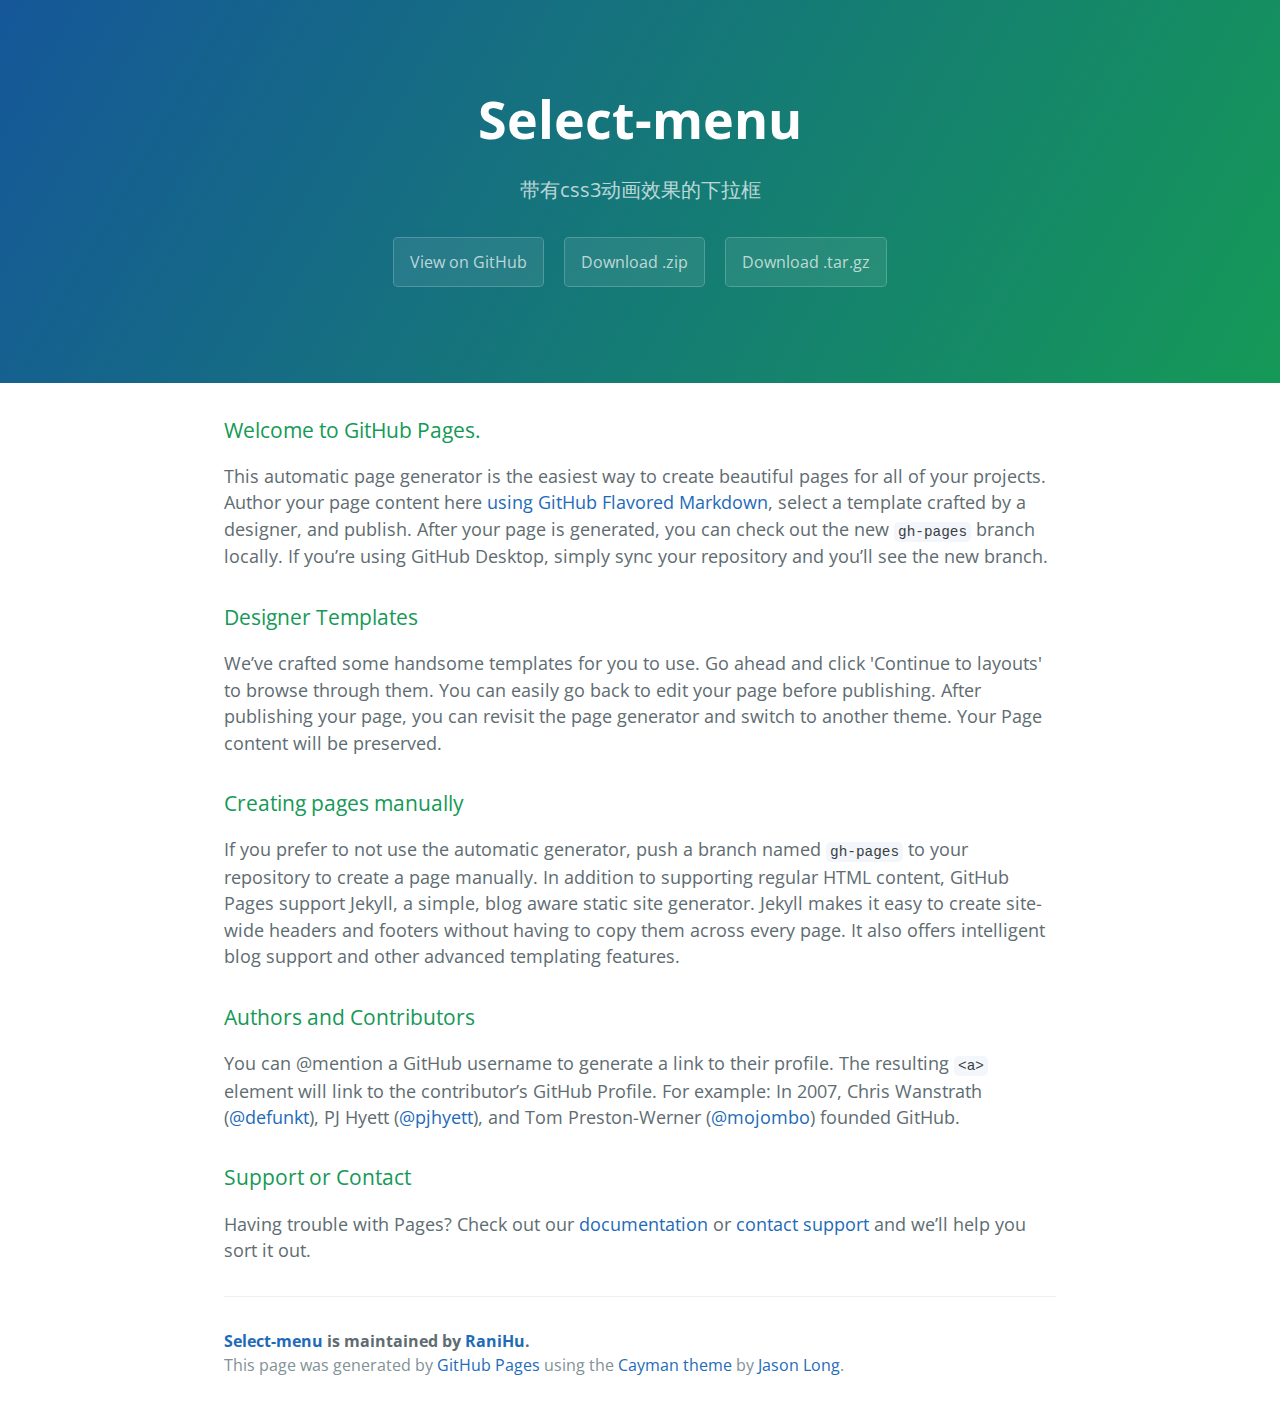
==== index.html @ 9bc20f5c "Create gh-pages branch via GitHub" ====
<!DOCTYPE html>
<html lang="en-us">
  <head>
    <meta charset="UTF-8">
    <title>Select-menu by RaniHu</title>
    <meta name="viewport" content="width=device-width, initial-scale=1">
    <link rel="stylesheet" type="text/css" href="stylesheets/normalize.css" media="screen">
    <link href='https://fonts.googleapis.com/css?family=Open+Sans:400,700' rel='stylesheet' type='text/css'>
    <link rel="stylesheet" type="text/css" href="stylesheets/stylesheet.css" media="screen">
    <link rel="stylesheet" type="text/css" href="stylesheets/github-light.css" media="screen">
  </head>
  <body>
    <section class="page-header">
      <h1 class="project-name">Select-menu</h1>
      <h2 class="project-tagline">带有css3动画效果的下拉框</h2>
      <a href="https://github.com/RaniHu/select-menu" class="btn">View on GitHub</a>
      <a href="https://github.com/RaniHu/select-menu/zipball/master" class="btn">Download .zip</a>
      <a href="https://github.com/RaniHu/select-menu/tarball/master" class="btn">Download .tar.gz</a>
    </section>

    <section class="main-content">
      <h3>
<a id="welcome-to-github-pages" class="anchor" href="#welcome-to-github-pages" aria-hidden="true"><span aria-hidden="true" class="octicon octicon-link"></span></a>Welcome to GitHub Pages.</h3>

<p>This automatic page generator is the easiest way to create beautiful pages for all of your projects. Author your page content here <a href="https://guides.github.com/features/mastering-markdown/">using GitHub Flavored Markdown</a>, select a template crafted by a designer, and publish. After your page is generated, you can check out the new <code>gh-pages</code> branch locally. If you’re using GitHub Desktop, simply sync your repository and you’ll see the new branch.</p>

<h3>
<a id="designer-templates" class="anchor" href="#designer-templates" aria-hidden="true"><span aria-hidden="true" class="octicon octicon-link"></span></a>Designer Templates</h3>

<p>We’ve crafted some handsome templates for you to use. Go ahead and click 'Continue to layouts' to browse through them. You can easily go back to edit your page before publishing. After publishing your page, you can revisit the page generator and switch to another theme. Your Page content will be preserved.</p>

<h3>
<a id="creating-pages-manually" class="anchor" href="#creating-pages-manually" aria-hidden="true"><span aria-hidden="true" class="octicon octicon-link"></span></a>Creating pages manually</h3>

<p>If you prefer to not use the automatic generator, push a branch named <code>gh-pages</code> to your repository to create a page manually. In addition to supporting regular HTML content, GitHub Pages support Jekyll, a simple, blog aware static site generator. Jekyll makes it easy to create site-wide headers and footers without having to copy them across every page. It also offers intelligent blog support and other advanced templating features.</p>

<h3>
<a id="authors-and-contributors" class="anchor" href="#authors-and-contributors" aria-hidden="true"><span aria-hidden="true" class="octicon octicon-link"></span></a>Authors and Contributors</h3>

<p>You can @mention a GitHub username to generate a link to their profile. The resulting <code>&lt;a&gt;</code> element will link to the contributor’s GitHub Profile. For example: In 2007, Chris Wanstrath (<a href="https://github.com/defunkt" class="user-mention">@defunkt</a>), PJ Hyett (<a href="https://github.com/pjhyett" class="user-mention">@pjhyett</a>), and Tom Preston-Werner (<a href="https://github.com/mojombo" class="user-mention">@mojombo</a>) founded GitHub.</p>

<h3>
<a id="support-or-contact" class="anchor" href="#support-or-contact" aria-hidden="true"><span aria-hidden="true" class="octicon octicon-link"></span></a>Support or Contact</h3>

<p>Having trouble with Pages? Check out our <a href="https://help.github.com/pages">documentation</a> or <a href="https://github.com/contact">contact support</a> and we’ll help you sort it out.</p>

      <footer class="site-footer">
        <span class="site-footer-owner"><a href="https://github.com/RaniHu/select-menu">Select-menu</a> is maintained by <a href="https://github.com/RaniHu">RaniHu</a>.</span>

        <span class="site-footer-credits">This page was generated by <a href="https://pages.github.com">GitHub Pages</a> using the <a href="https://github.com/jasonlong/cayman-theme">Cayman theme</a> by <a href="https://twitter.com/jasonlong">Jason Long</a>.</span>
      </footer>

    </section>

  
  </body>
</html>
---- stylesheets/stylesheet.css ----
* {
  box-sizing: border-box; }

body {
  padding: 0;
  margin: 0;
  font-family: "Open Sans", "Helvetica Neue", Helvetica, Arial, sans-serif;
  font-size: 16px;
  line-height: 1.5;
  color: #606c71; }

a {
  color: #1e6bb8;
  text-decoration: none; }
  a:hover {
    text-decoration: underline; }

.btn {
  display: inline-block;
  margin-bottom: 1rem;
  color: rgba(255, 255, 255, 0.7);
  background-color: rgba(255, 255, 255, 0.08);
  border-color: rgba(255, 255, 255, 0.2);
  border-style: solid;
  border-width: 1px;
  border-radius: 0.3rem;
  transition: color 0.2s, background-color 0.2s, border-color 0.2s; }
  .btn + .btn {
    margin-left: 1rem; }

.btn:hover {
  color: rgba(255, 255, 255, 0.8);
  text-decoration: none;
  background-color: rgba(255, 255, 255, 0.2);
  border-color: rgba(255, 255, 255, 0.3); }

@media screen and (min-width: 64em) {
  .btn {
    padding: 0.75rem 1rem; } }

@media screen and (min-width: 42em) and (max-width: 64em) {
  .btn {
    padding: 0.6rem 0.9rem;
    font-size: 0.9rem; } }

@media screen and (max-width: 42em) {
  .btn {
    display: block;
    width: 100%;
    padding: 0.75rem;
    font-size: 0.9rem; }
    .btn + .btn {
      margin-top: 1rem;
      margin-left: 0; } }

.page-header {
  color: #fff;
  text-align: center;
  background-color: #159957;
  background-image: linear-gradient(120deg, #155799, #159957); }

@media screen and (min-width: 64em) {
  .page-header {
    padding: 5rem 6rem; } }

@media screen and (min-width: 42em) and (max-width: 64em) {
  .page-header {
    padding: 3rem 4rem; } }

@media screen and (max-width: 42em) {
  .page-header {
    padding: 2rem 1rem; } }

.project-name {
  margin-top: 0;
  margin-bottom: 0.1rem; }

@media screen and (min-width: 64em) {
  .project-name {
    font-size: 3.25rem; } }

@media screen and (min-width: 42em) and (max-width: 64em) {
  .project-name {
    font-size: 2.25rem; } }

@media screen and (max-width: 42em) {
  .project-name {
    font-size: 1.75rem; } }

.project-tagline {
  margin-bottom: 2rem;
  font-weight: normal;
  opacity: 0.7; }

@media screen and (min-width: 64em) {
  .project-tagline {
    font-size: 1.25rem; } }

@media screen and (min-width: 42em) and (max-width: 64em) {
  .project-tagline {
    font-size: 1.15rem; } }

@media screen and (max-width: 42em) {
  .project-tagline {
    font-size: 1rem; } }

.main-content :first-child {
  margin-top: 0; }
.main-content img {
  max-width: 100%; }
.main-content h1, .main-content h2, .main-content h3, .main-content h4, .main-content h5, .main-content h6 {
  margin-top: 2rem;
  margin-bottom: 1rem;
  font-weight: normal;
  color: #159957; }
.main-content p {
  margin-bottom: 1em; }
.main-content code {
  padding: 2px 4px;
  font-family: Consolas, "Liberation Mono", Menlo, Courier, monospace;
  font-size: 0.9rem;
  color: #383e41;
  background-color: #f3f6fa;
  border-radius: 0.3rem; }
.main-content pre {
  padding: 0.8rem;
  margin-top: 0;
  margin-bottom: 1rem;
  font: 1rem Consolas, "Liberation Mono", Menlo, Courier, monospace;
  color: #567482;
  word-wrap: normal;
  background-color: #f3f6fa;
  border: solid 1px #dce6f0;
  border-radius: 0.3rem; }
  .main-content pre > code {
    padding: 0;
    margin: 0;
    font-size: 0.9rem;
    color: #567482;
    word-break: normal;
    white-space: pre;
    background: transparent;
    border: 0; }
.main-content .highlight {
  margin-bottom: 1rem; }
  .main-content .highlight pre {
    margin-bottom: 0;
    word-break: normal; }
.main-content .highlight pre, .main-content pre {
  padding: 0.8rem;
  overflow: auto;
  font-size: 0.9rem;
  line-height: 1.45;
  border-radius: 0.3rem; }
.main-content pre code, .main-content pre tt {
  display: inline;
  max-width: initial;
  padding: 0;
  margin: 0;
  overflow: initial;
  line-height: inherit;
  word-wrap: normal;
  background-color: transparent;
  border: 0; }
  .main-content pre code:before, .main-content pre code:after, .main-content pre tt:before, .main-content pre tt:after {
    content: normal; }
.main-content ul, .main-content ol {
  margin-top: 0; }
.main-content blockquote {
  padding: 0 1rem;
  margin-left: 0;
  color: #819198;
  border-left: 0.3rem solid #dce6f0; }
  .main-content blockquote > :first-child {
    margin-top: 0; }
  .main-content blockquote > :last-child {
    margin-bottom: 0; }
.main-content table {
  display: block;
  width: 100%;
  overflow: auto;
  word-break: normal;
  word-break: keep-all; }
  .main-content table th {
    font-weight: bold; }
  .main-content table th, .main-content table td {
    padding: 0.5rem 1rem;
    border: 1px solid #e9ebec; }
.main-content dl {
  padding: 0; }
  .main-content dl dt {
    padding: 0;
    margin-top: 1rem;
    font-size: 1rem;
    font-weight: bold; }
  .main-content dl dd {
    padding: 0;
    margin-bottom: 1rem; }
.main-content hr {
  height: 2px;
  padding: 0;
  margin: 1rem 0;
  background-color: #eff0f1;
  border: 0; }

@media screen and (min-width: 64em) {
  .main-content {
    max-width: 64rem;
    padding: 2rem 6rem;
    margin: 0 auto;
    font-size: 1.1rem; } }

@media screen and (min-width: 42em) and (max-width: 64em) {
  .main-content {
    padding: 2rem 4rem;
    font-size: 1.1rem; } }

@media screen and (max-width: 42em) {
  .main-content {
    padding: 2rem 1rem;
    font-size: 1rem; } }

.site-footer {
  padding-top: 2rem;
  margin-top: 2rem;
  border-top: solid 1px #eff0f1; }

.site-footer-owner {
  display: block;
  font-weight: bold; }

.site-footer-credits {
  color: #819198; }

@media screen and (min-width: 64em) {
  .site-footer {
    font-size: 1rem; } }

@media screen and (min-width: 42em) and (max-width: 64em) {
  .site-footer {
    font-size: 1rem; } }

@media screen and (max-width: 42em) {
  .site-footer {
    font-size: 0.9rem; } }
---- stylesheets/github-light.css ----
/*
The MIT License (MIT)

Copyright (c) 2016 GitHub, Inc.

Permission is hereby granted, free of charge, to any person obtaining a copy
of this software and associated documentation files (the "Software"), to deal
in the Software without restriction, including without limitation the rights
to use, copy, modify, merge, publish, distribute, sublicense, and/or sell
copies of the Software, and to permit persons to whom the Software is
furnished to do so, subject to the following conditions:

The above copyright notice and this permission notice shall be included in all
copies or substantial portions of the Software.

THE SOFTWARE IS PROVIDED "AS IS", WITHOUT WARRANTY OF ANY KIND, EXPRESS OR
IMPLIED, INCLUDING BUT NOT LIMITED TO THE WARRANTIES OF MERCHANTABILITY,
FITNESS FOR A PARTICULAR PURPOSE AND NONINFRINGEMENT. IN NO EVENT SHALL THE
AUTHORS OR COPYRIGHT HOLDERS BE LIABLE FOR ANY CLAIM, DAMAGES OR OTHER
LIABILITY, WHETHER IN AN ACTION OF CONTRACT, TORT OR OTHERWISE, ARISING FROM,
OUT OF OR IN CONNECTION WITH THE SOFTWARE OR THE USE OR OTHER DEALINGS IN THE
SOFTWARE.

*/

.pl-c /* comment */ {
  color: #969896;
}

.pl-c1 /* constant, variable.other.constant, support, meta.property-name, support.constant, support.variable, meta.module-reference, markup.raw, meta.diff.header */,
.pl-s .pl-v /* string variable */ {
  color: #0086b3;
}

.pl-e /* entity */,
.pl-en /* entity.name */ {
  color: #795da3;
}

.pl-smi /* variable.parameter.function, storage.modifier.package, storage.modifier.import, storage.type.java, variable.other */,
.pl-s .pl-s1 /* string source */ {
  color: #333;
}

.pl-ent /* entity.name.tag */ {
  color: #63a35c;
}

.pl-k /* keyword, storage, storage.type */ {
  color: #a71d5d;
}

.pl-s /* string */,
.pl-pds /* punctuation.definition.string, string.regexp.character-class */,
.pl-s .pl-pse .pl-s1 /* string punctuation.section.embedded source */,
.pl-sr /* string.regexp */,
.pl-sr .pl-cce /* string.regexp constant.character.escape */,
.pl-sr .pl-sre /* string.regexp source.ruby.embedded */,
.pl-sr .pl-sra /* string.regexp string.regexp.arbitrary-repitition */ {
  color: #183691;
}

.pl-v /* variable */ {
  color: #ed6a43;
}

.pl-id /* invalid.deprecated */ {
  color: #b52a1d;
}

.pl-ii /* invalid.illegal */ {
  color: #f8f8f8;
  background-color: #b52a1d;
}

.pl-sr .pl-cce /* string.regexp constant.character.escape */ {
  font-weight: bold;
  color: #63a35c;
}

.pl-ml /* markup.list */ {
  color: #693a17;
}

.pl-mh /* markup.heading */,
.pl-mh .pl-en /* markup.heading entity.name */,
.pl-ms /* meta.separator */ {
  font-weight: bold;
  color: #1d3e81;
}

.pl-mq /* markup.quote */ {
  color: #008080;
}

.pl-mi /* markup.italic */ {
  font-style: italic;
  color: #333;
}

.pl-mb /* markup.bold */ {
  font-weight: bold;
  color: #333;
}

.pl-md /* markup.deleted, meta.diff.header.from-file */ {
  color: #bd2c00;
  background-color: #ffecec;
}

.pl-mi1 /* markup.inserted, meta.diff.header.to-file */ {
  color: #55a532;
  background-color: #eaffea;
}

.pl-mdr /* meta.diff.range */ {
  font-weight: bold;
  color: #795da3;
}

.pl-mo /* meta.output */ {
  color: #1d3e81;
}
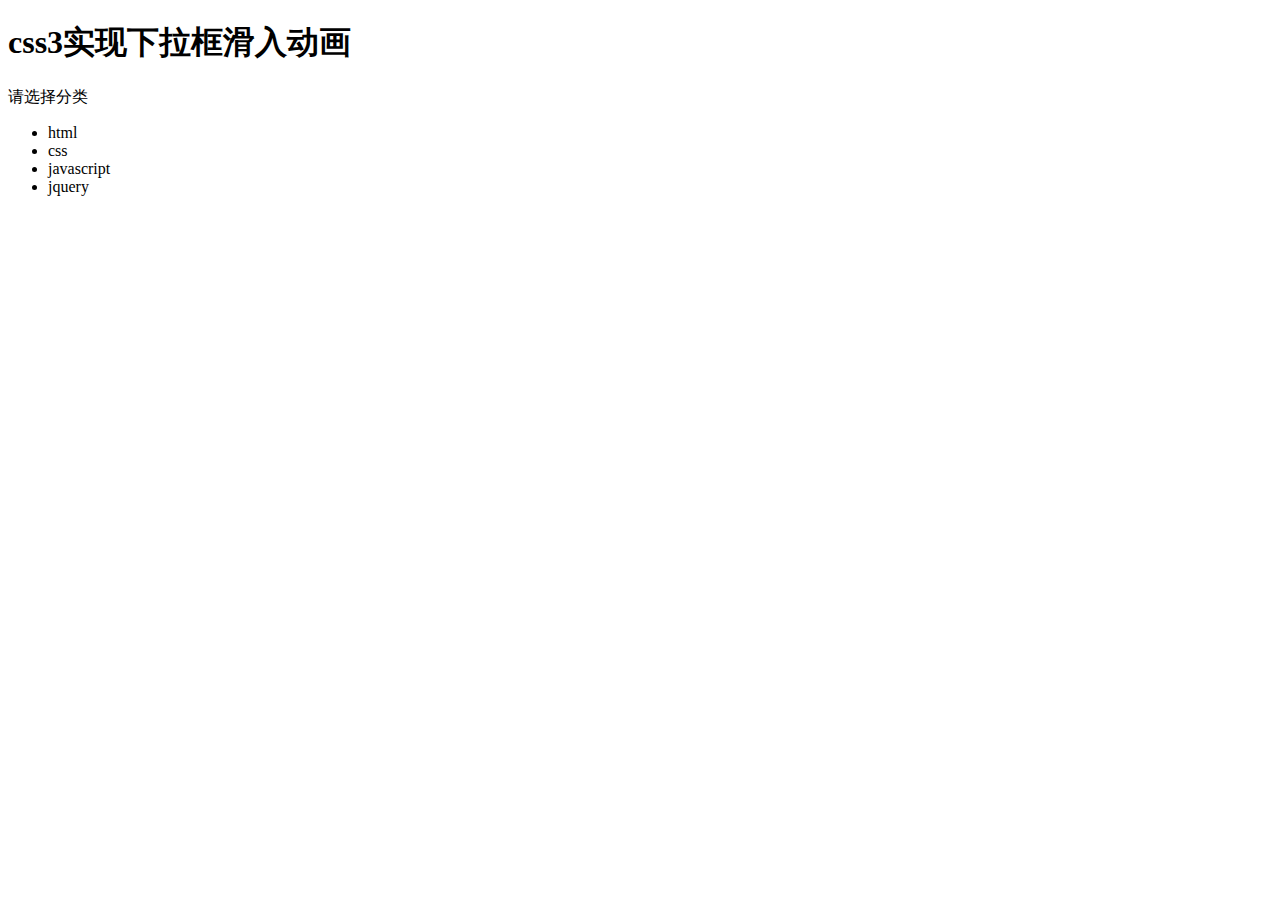
==== commit 3f9de3cf: "带有css3动画效果的下拉菜单" ====
--- a/index.html
+++ b/index.html
@@ -1,57 +1,59 @@
 <!DOCTYPE html>
-<html lang="en-us">
-  <head>
+<html lang="en">
+<head>
     <meta charset="UTF-8">
-    <title>Select-menu by RaniHu</title>
-    <meta name="viewport" content="width=device-width, initial-scale=1">
-    <link rel="stylesheet" type="text/css" href="stylesheets/normalize.css" media="screen">
-    <link href='https://fonts.googleapis.com/css?family=Open+Sans:400,700' rel='stylesheet' type='text/css'>
-    <link rel="stylesheet" type="text/css" href="stylesheets/stylesheet.css" media="screen">
-    <link rel="stylesheet" type="text/css" href="stylesheets/github-light.css" media="screen">
-  </head>
-  <body>
-    <section class="page-header">
-      <h1 class="project-name">Select-menu</h1>
-      <h2 class="project-tagline">带有css3动画效果的下拉框</h2>
-      <a href="https://github.com/RaniHu/select-menu" class="btn">View on GitHub</a>
-      <a href="https://github.com/RaniHu/select-menu/zipball/master" class="btn">Download .zip</a>
-      <a href="https://github.com/RaniHu/select-menu/tarball/master" class="btn">Download .tar.gz</a>
-    </section>
+    <title>css3下拉框</title>
+    <link rel="stylesheet" href="css/style.css">
+    <script src="js/jquery-1.9.1-min.js"></script>
+</head>
+<body>
+<script>
+    $(function () {
+        //将浏览器高度赋给wrapper
+        var clientH = $(window).height();
+        $(".wrapper").height(clientH);
 
-    <section class="main-content">
-      <h3>
-<a id="welcome-to-github-pages" class="anchor" href="#welcome-to-github-pages" aria-hidden="true"><span aria-hidden="true" class="octicon octicon-link"></span></a>Welcome to GitHub Pages.</h3>
+        //点击小图标时，下拉框弹出
+        $(".control").click(function (e) {
+            $(".select").slideToggle();
+            $(".box").toggleClass("open");
+            e.stopPropagation();                            //阻止事件冒泡
+        });
 
-<p>This automatic page generator is the easiest way to create beautiful pages for all of your projects. Author your page content here <a href="https://guides.github.com/features/mastering-markdown/">using GitHub Flavored Markdown</a>, select a template crafted by a designer, and publish. After your page is generated, you can check out the new <code>gh-pages</code> branch locally. If you’re using GitHub Desktop, simply sync your repository and you’ll see the new branch.</p>
+        //点击每个选项时
+        $(".select li").click(function (e) {
+            var _this = $(this);
+            $("p").text(_this.text());
+            $(".box").removeClass("open");
+            $(".select").css("display", "none");
+            e.stopPropagation();
 
-<h3>
-<a id="designer-templates" class="anchor" href="#designer-templates" aria-hidden="true"><span aria-hidden="true" class="octicon octicon-link"></span></a>Designer Templates</h3>
+        });
+        //点击页面空白处收起下拉框
+        $(document).click(function(){
+            $(".box").removeClass("open");
+            $(".select").css("display", "none");
+        });
 
-<p>We’ve crafted some handsome templates for you to use. Go ahead and click 'Continue to layouts' to browse through them. You can easily go back to edit your page before publishing. After publishing your page, you can revisit the page generator and switch to another theme. Your Page content will be preserved.</p>
 
-<h3>
-<a id="creating-pages-manually" class="anchor" href="#creating-pages-manually" aria-hidden="true"><span aria-hidden="true" class="octicon octicon-link"></span></a>Creating pages manually</h3>
 
-<p>If you prefer to not use the automatic generator, push a branch named <code>gh-pages</code> to your repository to create a page manually. In addition to supporting regular HTML content, GitHub Pages support Jekyll, a simple, blog aware static site generator. Jekyll makes it easy to create site-wide headers and footers without having to copy them across every page. It also offers intelligent blog support and other advanced templating features.</p>
+    })
+</script>
 
-<h3>
-<a id="authors-and-contributors" class="anchor" href="#authors-and-contributors" aria-hidden="true"><span aria-hidden="true" class="octicon octicon-link"></span></a>Authors and Contributors</h3>
+<div class="wrapper">
+    <h1>css3实现下拉框滑入动画</h1>
 
-<p>You can @mention a GitHub username to generate a link to their profile. The resulting <code>&lt;a&gt;</code> element will link to the contributor’s GitHub Profile. For example: In 2007, Chris Wanstrath (<a href="https://github.com/defunkt" class="user-mention">@defunkt</a>), PJ Hyett (<a href="https://github.com/pjhyett" class="user-mention">@pjhyett</a>), and Tom Preston-Werner (<a href="https://github.com/mojombo" class="user-mention">@mojombo</a>) founded GitHub.</p>
+    <div class="box">
+        <p>请选择分类</p>
+            <span class="control"></span>
+        <ul class="select">
+            <li>html</li>
+            <li>css</li>
+            <li>javascript</li>
+            <li>jquery</li>
+        </ul>
+    </div>
+</div>
 
-<h3>
-<a id="support-or-contact" class="anchor" href="#support-or-contact" aria-hidden="true"><span aria-hidden="true" class="octicon octicon-link"></span></a>Support or Contact</h3>
-
-<p>Having trouble with Pages? Check out our <a href="https://help.github.com/pages">documentation</a> or <a href="https://github.com/contact">contact support</a> and we’ll help you sort it out.</p>
-
-      <footer class="site-footer">
-        <span class="site-footer-owner"><a href="https://github.com/RaniHu/select-menu">Select-menu</a> is maintained by <a href="https://github.com/RaniHu">RaniHu</a>.</span>
-
-        <span class="site-footer-credits">This page was generated by <a href="https://pages.github.com">GitHub Pages</a> using the <a href="https://github.com/jasonlong/cayman-theme">Cayman theme</a> by <a href="https://twitter.com/jasonlong">Jason Long</a>.</span>
-      </footer>
-
-    </section>
-
-  
-  </body>
-</html>
+</body>
+</html>